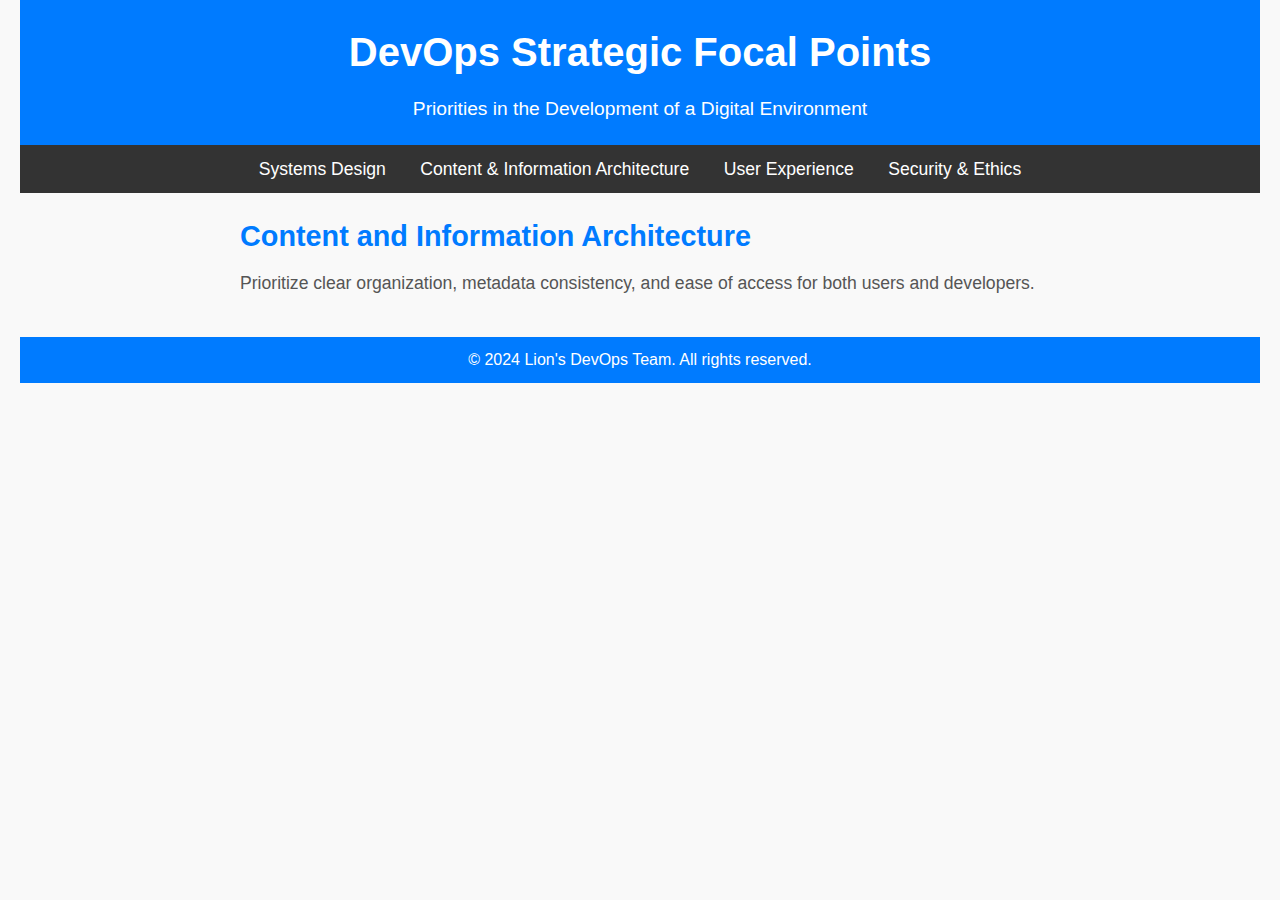
==== content-architecture.html @ 0b298b02 "added pages" ====
<!DOCTYPE html>
<html lang="en">
<head>
    <meta charset="UTF-8">
    <meta name="viewport" content="width=device-width, initial-scale=1.0">
    <title>DevOps Strategic Focal Points</title>
    <link rel="stylesheet" href="styles.css">
</head>
<body>
    <header>
        <h1>DevOps Strategic Focal Points</h1>
        <p>Priorities in the Development of a Digital Environment</p>
    </header>
    <nav>
        <ul>
            <li><a href="./systems-design.html">Systems Design</a></li>
            <li><a href="./content-architecture.html">Content & Information Architecture</a></li>
            <li><a href="./user-experience.html">User Experience</a></li>
            <li><a href="./security-ethics.html">Security & Ethics</a></li>
        </ul>
    </nav>
    <main>
        <section id="content-architecture">
            <h2>Content and Information Architecture</h2>
            <p>Prioritize clear organization, metadata consistency, and ease of access for both users and developers.</p>
        </section>
    </main>
    <footer>
        <p>&copy; 2024 Lion's DevOps Team. All rights reserved.</p>
    </footer>
</body>
</html>
---- styles.css ----
/* General Reset */
body, h1, h2, p, ul, li, a {
    margin: 0;
    padding: 0;
    font-family: Arial, sans-serif;
}

/* Body Styling */
body {
    line-height: 1.6;
    color: #333;
    background-color: #f9f9f9;
    padding: 0 20px;
}

/* Header Styling */
header {
    text-align: center;
    padding: 20px 0;
    background: #007bff;
    color: #fff;
}

header h1 {
    font-size: 2.5em;
    margin-bottom: 10px;
}

header p {
    font-size: 1.2em;
}

/* Navigation Styling */
nav {
    background: #333;
    padding: 10px 0;
    text-align: center;
}

nav ul {
    list-style: none;
    display: inline-block;
}

nav ul li {
    display: inline;
    margin: 0 15px;
}

nav ul li a {
    color: #fff;
    text-decoration: none;
    font-size: 1.1em;
}

/* Main Content Styling */
main {
    margin: 20px auto;
    max-width: 800px;
}

section {
    margin-bottom: 40px;
}

section h2 {
    font-size: 1.8em;
    margin-bottom: 10px;
    color: #007bff;
}

section p {
    font-size: 1.1em;
    color: #555;
}

/* Footer Styling */
footer {
    text-align: center;
    margin-top: 20px;
    padding: 10px;
    background: #007bff;
    color: #fff;
}
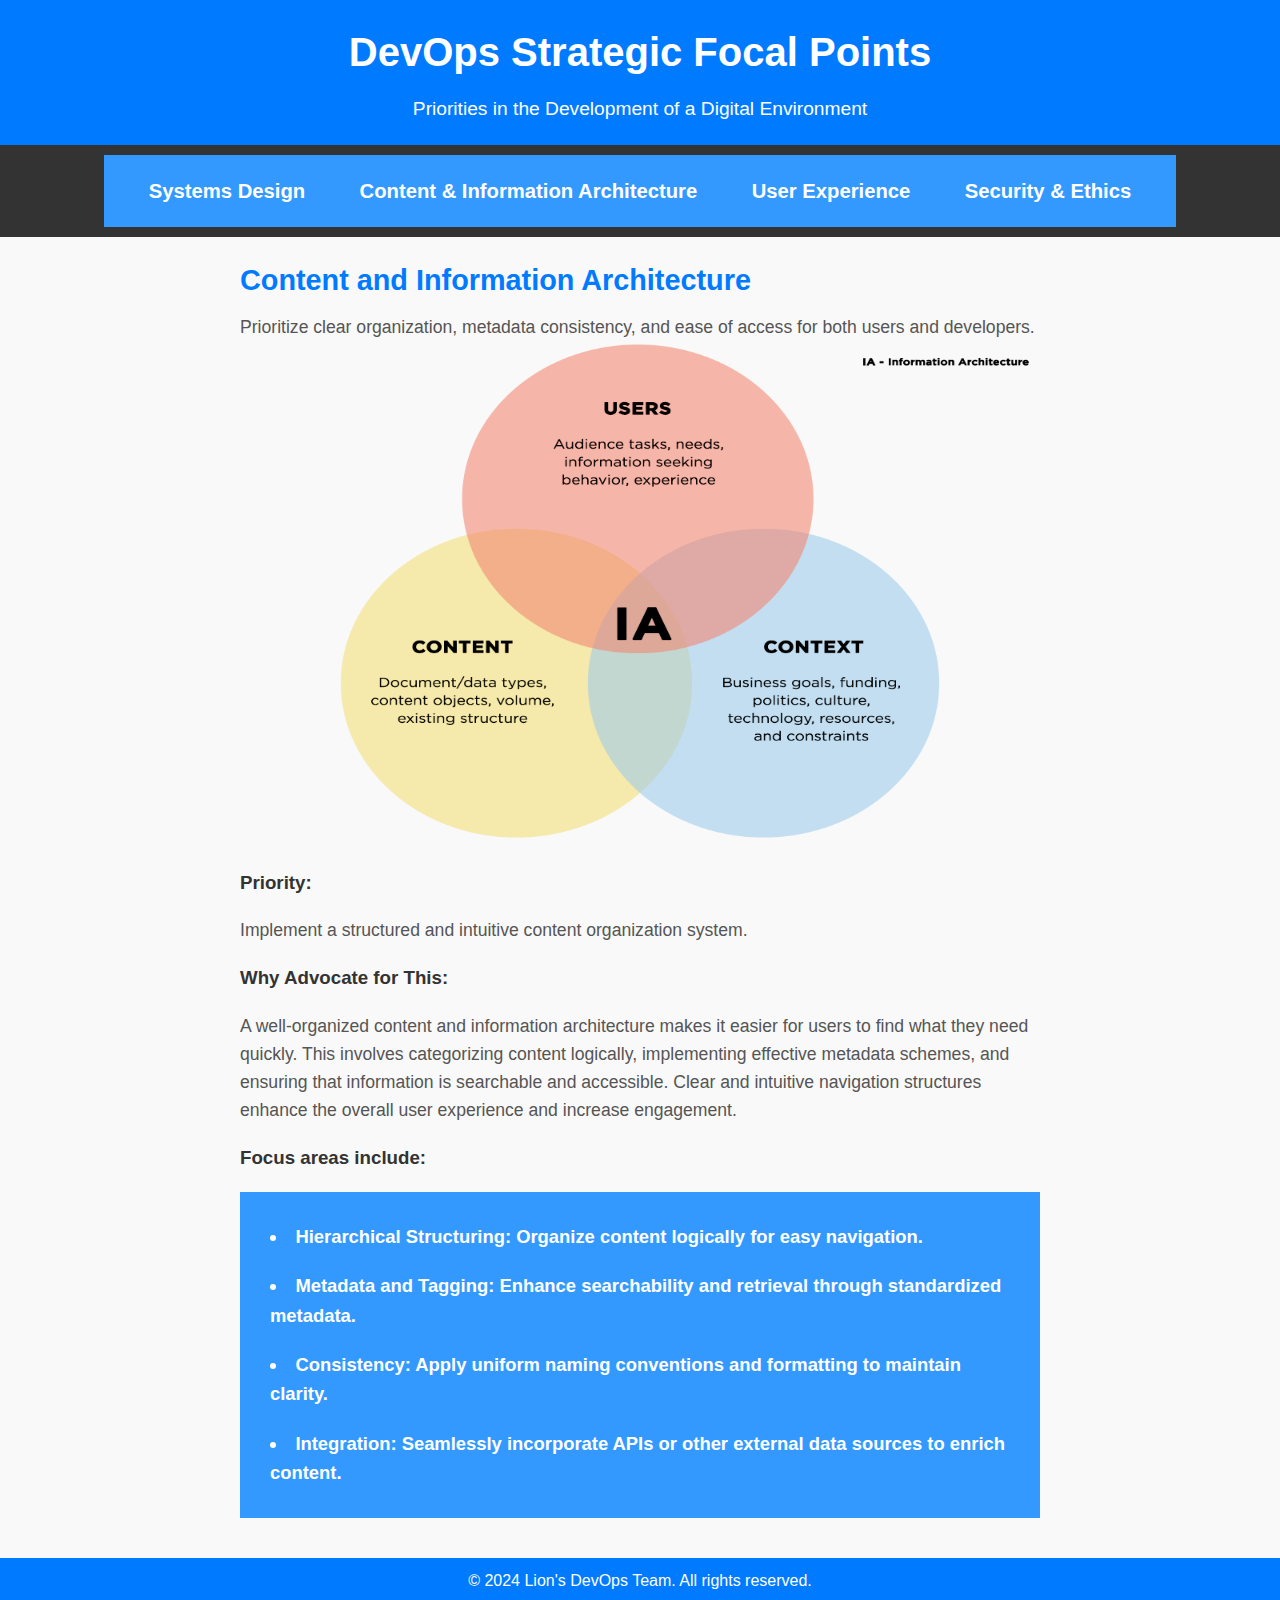
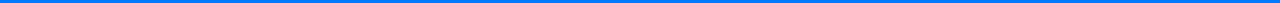
==== commit 88d31b7e: "Added images and expanded content" ====
--- a/content-architecture.html
+++ b/content-architecture.html
@@ -23,6 +23,18 @@
         <section id="content-architecture">
             <h2>Content and Information Architecture</h2>
             <p>Prioritize clear organization, metadata consistency, and ease of access for both users and developers.</p>
+            <img src="content_architecture.png" alt="" width="800" height="500">
+            <h3>Priority:</h3>
+            <p>Implement a structured and intuitive content organization system.</p>
+            <h3>Why Advocate for This:</h3>
+            <p>A well-organized content and information architecture makes it easier for users to find what they need quickly. This involves categorizing content logically, implementing effective metadata schemes, and ensuring that information is searchable and accessible. Clear and intuitive navigation structures enhance the overall user experience and increase engagement.</p>
+            <h3>Focus areas include:</h3>
+            <ul>
+                <li>Hierarchical Structuring: Organize content logically for easy navigation.</li>
+                <li>Metadata and Tagging: Enhance searchability and retrieval through standardized metadata.</li>
+                <li>Consistency: Apply uniform naming conventions and formatting to maintain clarity.</li>
+                <li>Integration: Seamlessly incorporate APIs or other external data sources to enrich content.</li>
+            </ul>
         </section>
     </main>
     <footer>
--- a/styles.css
+++ b/styles.css
@@ -10,7 +10,6 @@
     line-height: 1.6;
     color: #333;
     background-color: #f9f9f9;
-    padding: 0 20px;
 }
 
 /* Header Styling */
@@ -74,6 +73,19 @@
     color: #555;
 }
 
+ul {
+    list-style-position: inside;
+    background: #3399ff;
+    padding: 20px;
+  }
+
+ul li {
+    font-weight: bold;
+    font-size: 1.15em;
+    color: white;
+    padding: 10px;
+}
+
 /* Footer Styling */
 footer {
     text-align: center;
